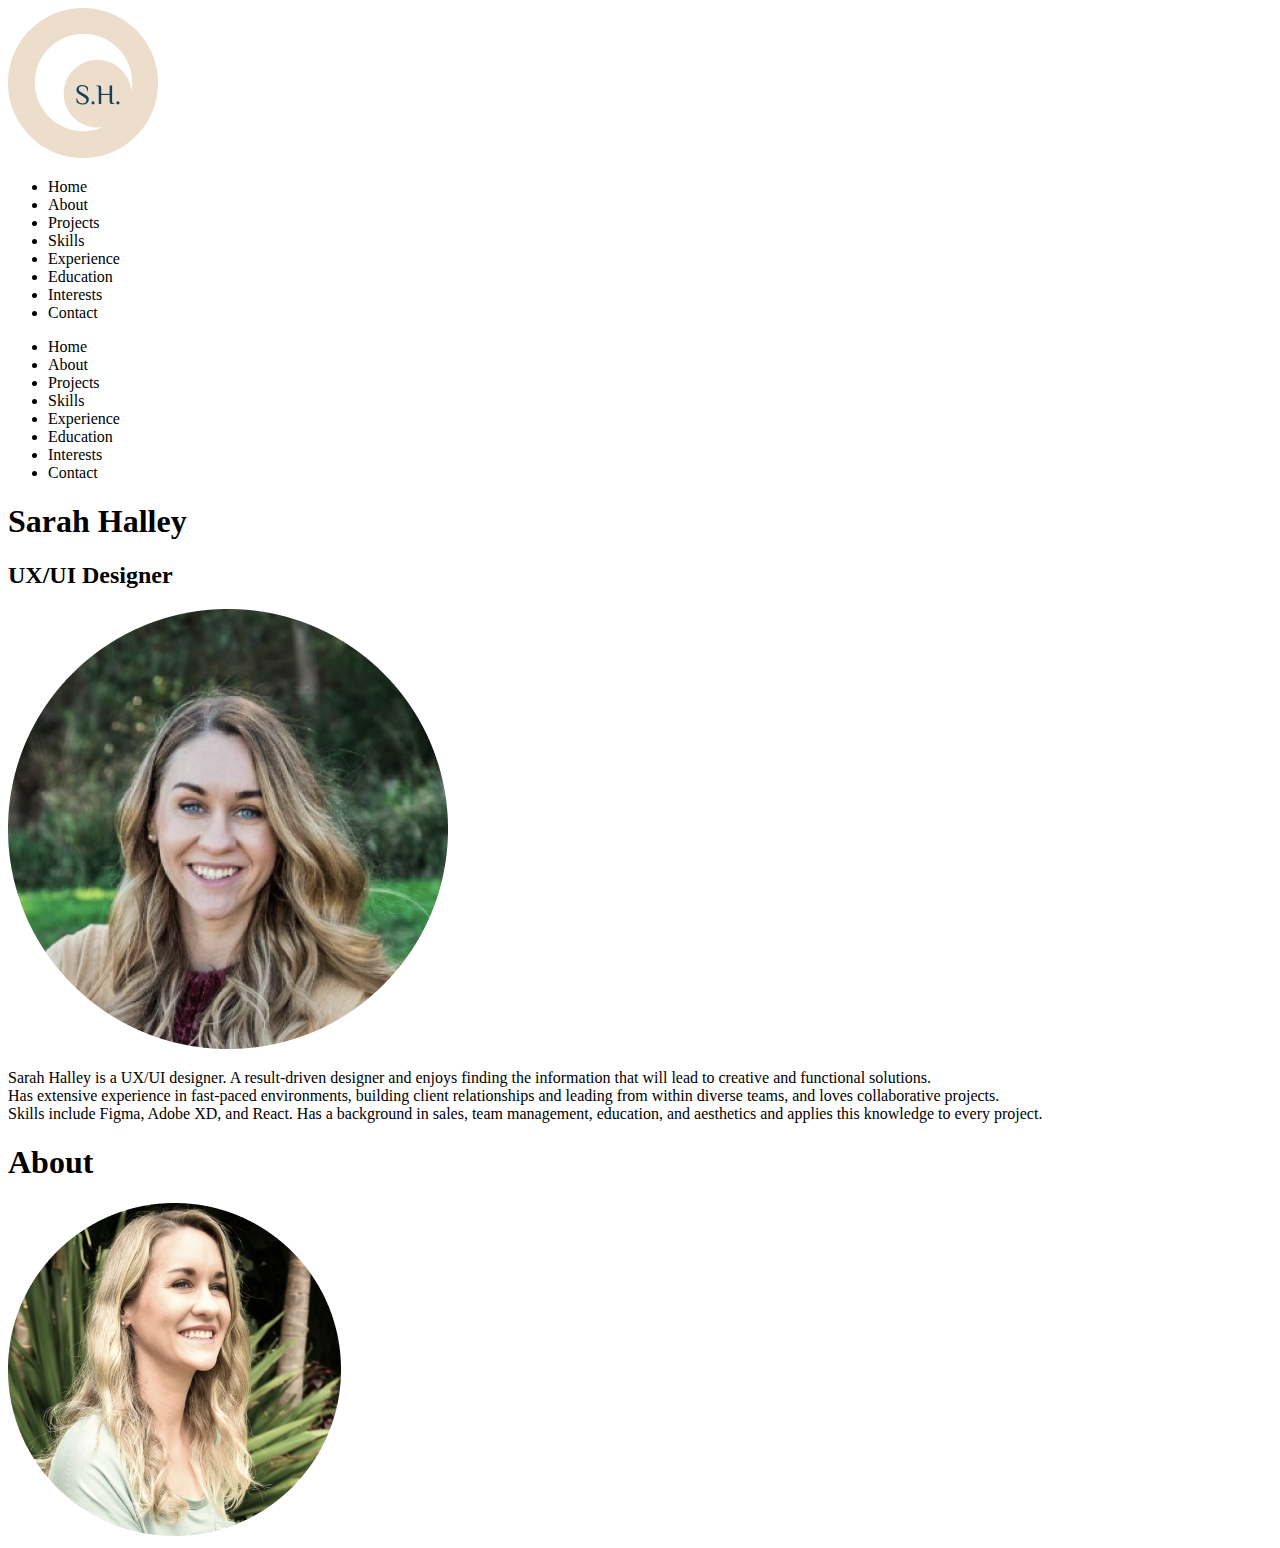
==== index.html @ ee4b70b7 "home page html content and structure" ====
<!DOCTYPE html>
<html lang="en">
  <head>
    <meta charset="UTF-8" />
    <meta http-equiv="X-UA-Compatible" content="IE=edge" />
    <meta name="viewport" content="width=device-width, initial-scale=1.0" />
    <title>Sarah Halley UX/UI Designer</title>
  </head>
  <body>
    <nav class="topNav block">
      <img src="img/Logo.png" />
      <ul class="topNavList">
        <li class="topNavItem">Home</li>
        <li class="topNavItem">About</li>
        <li class="topNavItem">Projects</li>
        <li class="topNavItem">Skills</li>
        <li class="topNavItem">Experience</li>
        <li class="topNavItem">Education</li>
        <li class="topNavItem">Interests</li>
        <li class="topNavItem">Contact</li>
      </ul>
    </nav>
    <nav class="sideNav block">
      <ul class="sideNavList">
        <li class="sideNavItem">Home</li>
        <li class="sideNavItem">About</li>
        <li class="sideNavItem">Projects</li>
        <li class="sideNavItem">Skills</li>
        <li class="sideNavItem">Experience</li>
        <li class="sideNavItem">Education</li>
        <li class="sideNavItem">Interests</li>
        <li class="sideNavItem">Contact</li>
      </ul>
      <section class="archBox block homeBox">
        <h1>Sarah Halley</h1>
        <h2>UX/UI Designer</h2>
        <img src="img/IMG_4384_edited 1.png" class="profileImg img1" />
      </section>
      <section class="archBox block aboutBox">
        <p>
          Sarah Halley is a UX/UI designer. A result-driven designer and enjoys
          finding the information that will lead to creative and functional
          solutions. <br />
          Has extensive experience in fast-paced environments, building client
          relationships and leading from within diverse teams, and loves
          collaborative projects. <br />
          Skills include Figma, Adobe XD, and React. Has a background in sales,
          team management, education, and aesthetics and applies this knowledge
          to every project.
        </p>
        <h1>About</h1>
        <img src="img/IMG_3276_edited 1.png" class="profileImg img2" />
      </section>
    </nav>
  </body>
</html>
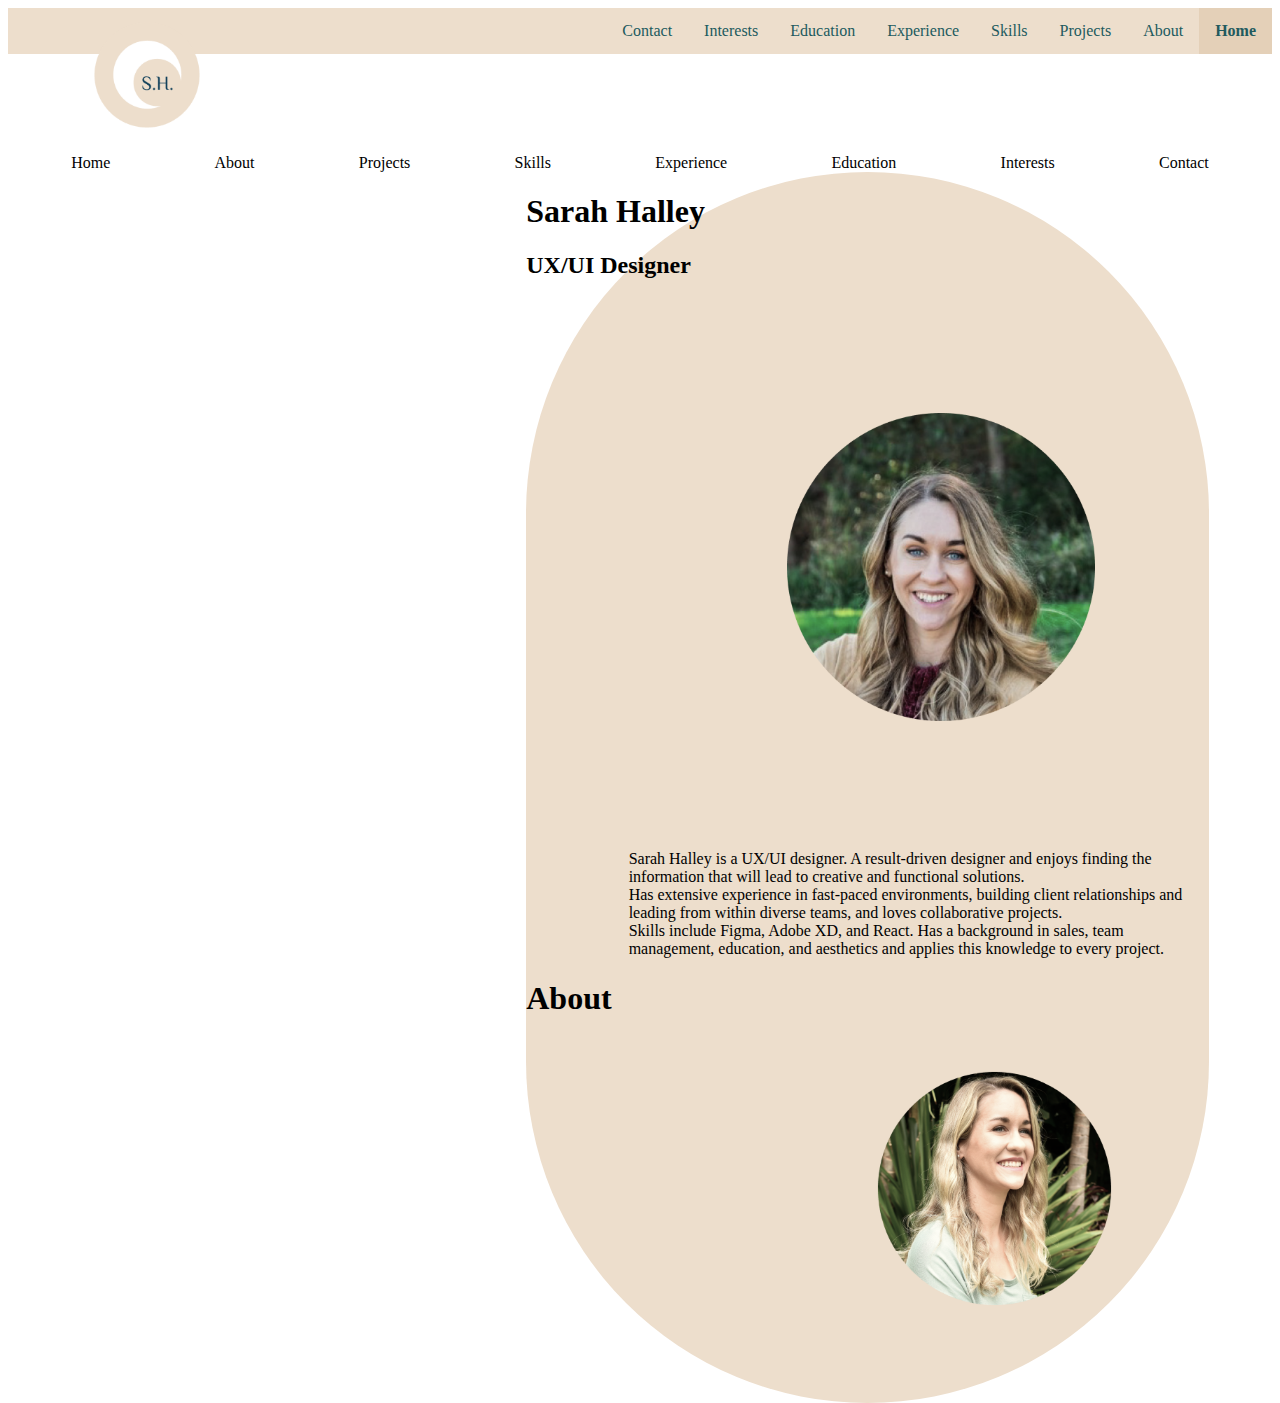
==== commit d0a82f3c: "top nav side nav text boxes css" ====
--- a/index.html
+++ b/index.html
@@ -5,39 +5,39 @@
     <meta http-equiv="X-UA-Compatible" content="IE=edge" />
     <meta name="viewport" content="width=device-width, initial-scale=1.0" />
     <title>Sarah Halley UX/UI Designer</title>
+    <link rel="stylesheet" href="styles/style.css" />
   </head>
   <body>
-    <nav class="topNav block">
-      <img src="img/Logo.png" />
-      <ul class="topNavList">
-        <li class="topNavItem">Home</li>
-        <li class="topNavItem">About</li>
-        <li class="topNavItem">Projects</li>
-        <li class="topNavItem">Skills</li>
-        <li class="topNavItem">Experience</li>
-        <li class="topNavItem">Education</li>
-        <li class="topNavItem">Interests</li>
-        <li class="topNavItem">Contact</li>
-      </ul>
-    </nav>
-    <nav class="sideNav block">
-      <ul class="sideNavList">
-        <li class="sideNavItem">Home</li>
-        <li class="sideNavItem">About</li>
-        <li class="sideNavItem">Projects</li>
-        <li class="sideNavItem">Skills</li>
-        <li class="sideNavItem">Experience</li>
-        <li class="sideNavItem">Education</li>
-        <li class="sideNavItem">Interests</li>
-        <li class="sideNavItem">Contact</li>
-      </ul>
+    <img class="logo" src="img/Logo.png" />
+    <div class="topNav block sticky">
+      <a class="active">Home</a>
+      <a>About</a>
+      <a>Projects</a>
+      <a>Skills</a>
+      <a>Experience</a>
+      <a>Education</a>
+      <a>Interests</a>
+      <a>Contact</a>
+    </div>
+    <div class="container">
+      <div class="sideNav sticky">
+        <a class="active">Home</a>
+        <a>About</a>
+        <a>Projects</a>
+        <a>Skills</a>
+        <a>Experience</a>
+        <a>Education</a>
+        <a>Interests</a>
+        <a>Contact</a>
+      </div>
       <section class="archBox block homeBox">
         <h1>Sarah Halley</h1>
         <h2>UX/UI Designer</h2>
         <img src="img/IMG_4384_edited 1.png" class="profileImg img1" />
       </section>
+      <br />
       <section class="archBox block aboutBox">
-        <p>
+        <p class="aboutText">
           Sarah Halley is a UX/UI designer. A result-driven designer and enjoys
           finding the information that will lead to creative and functional
           solutions. <br />
@@ -48,9 +48,9 @@
           team management, education, and aesthetics and applies this knowledge
           to every project.
         </p>
+        <img src="img/IMG_3276_edited 1.png" class="profileImg img2" />
         <h1>About</h1>
-        <img src="img/IMG_3276_edited 1.png" class="profileImg img2" />
       </section>
-    </nav>
+    </div>
   </body>
 </html>
--- a/styles/style.css
+++ b/styles/style.css
@@ -0,0 +1,78 @@
+:root {
+  --primary-color: #eddecc;
+  --secondary-color: #215a5e;
+  --primary-color-active: #e4d0b8;
+  --secondary-color-active: #12415b;
+  --white: rgb(245, 245, 245);
+  --black: rgb(35, 35, 35);
+}
+.logo {
+  position: absolute;
+  top: 0px;
+  scale: 70%;
+}
+.container {
+  margin-left: 5%;
+  margin-right: 5%;
+  margin-top: 100px;
+}
+.block {
+  background-color: var(--primary-color);
+}
+
+.archBox {
+  width: 60%;
+  align-items: flex-end;
+  float: right;
+}
+.homeBox {
+  border-radius: 700px 700px 0px 0px;
+}
+.aboutBox {
+  border-radius: 0px 0px 700px 700px;
+}
+.logo {
+  margin-left: 5%;
+}
+.topNav {
+  background-color: var(--primary-color);
+  overflow: hidden;
+}
+.topNav a {
+  float: right;
+  color: var(--secondary-color);
+  text-align: center;
+  padding: 14px 16px;
+  text-decoration: none;
+  font-size: 16px;
+  display: flex;
+  justify-content: space-between;
+}
+.topNav a:hover {
+  background-color: var(--white);
+  color: var(--secondary-color-active);
+}
+.topNav a.active {
+  background-color: var(--primary-color-active);
+  color: var(--secondary-color);
+  font-weight: 600;
+}
+
+.sideNav {
+  display: flex;
+  justify-content: space-between;
+}
+.aboutText {
+  margin-left: 15%;
+  margin-right: 0.5%;
+}
+.img1 {
+  float: right;
+  margin: 7%;
+  scale: 70%;
+}
+.img2 {
+  float: right;
+  margin: 7%;
+  scale: 70%;
+}
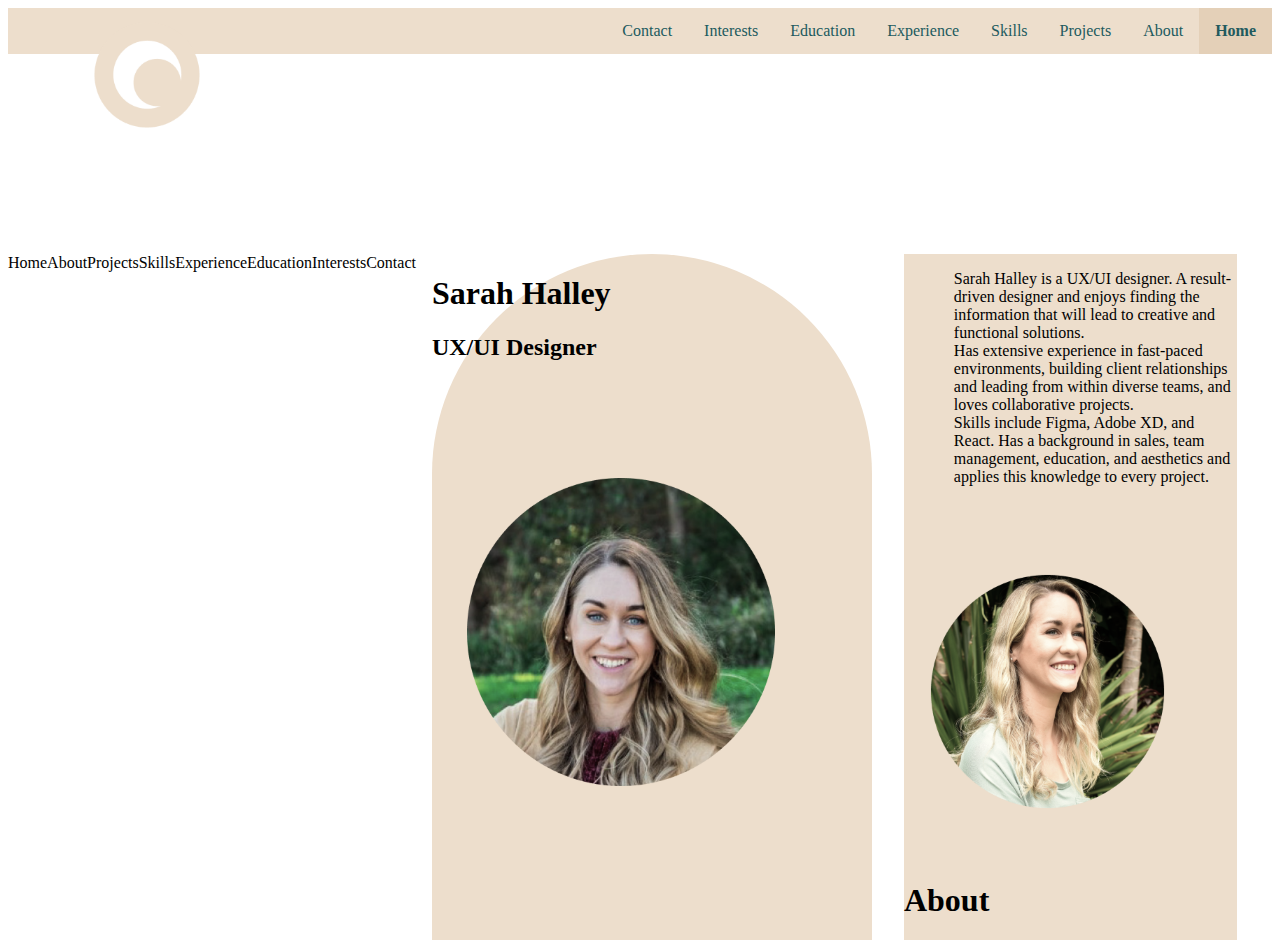
==== commit 75256ce7: "update file names" ====
--- a/index.html
+++ b/index.html
@@ -5,10 +5,10 @@
     <meta http-equiv="X-UA-Compatible" content="IE=edge" />
     <meta name="viewport" content="width=device-width, initial-scale=1.0" />
     <title>Sarah Halley UX/UI Designer</title>
-    <link rel="stylesheet" href="styles/style.css" />
+    <link rel="stylesheet" href="css/styles.css" />
   </head>
   <body>
-    <img class="logo" src="img/Logo.png" />
+    <img class="logo" src="images/Logo no text.png" />
     <div class="topNav block sticky">
       <a class="active">Home</a>
       <a>About</a>
@@ -19,7 +19,7 @@
       <a>Interests</a>
       <a>Contact</a>
     </div>
-    <div class="container">
+    <div class="containerGrid">
       <div class="sideNav sticky">
         <a class="active">Home</a>
         <a>About</a>
@@ -30,13 +30,13 @@
         <a>Interests</a>
         <a>Contact</a>
       </div>
-      <section class="archBox block homeBox">
+      <section class="topArchBox block homeBox">
         <h1>Sarah Halley</h1>
         <h2>UX/UI Designer</h2>
-        <img src="img/IMG_4384_edited 1.png" class="profileImg img1" />
+        <img src="images/IMG_4384_edited 1.png" class="profileImg img1" />
       </section>
       <br />
-      <section class="archBox block aboutBox">
+      <section class="lowArchBox block rightContent articleAbout">
         <p class="aboutText">
           Sarah Halley is a UX/UI designer. A result-driven designer and enjoys
           finding the information that will lead to creative and functional
@@ -48,7 +48,7 @@
           team management, education, and aesthetics and applies this knowledge
           to every project.
         </p>
-        <img src="img/IMG_3276_edited 1.png" class="profileImg img2" />
+        <img src="images/IMG_3276_edited 1.png" class="profileImg img2" />
         <h1>About</h1>
       </section>
     </div>
--- a/css/styles.css
+++ b/css/styles.css
@@ -0,0 +1,79 @@
+:root {
+  --primary-color: #eddecc;
+  --secondary-color: #215a5e;
+  --primary-color-active: #e4d0b8;
+  --secondary-color-active: #12415b;
+  --white: rgb(245, 245, 245);
+  --black: rgb(35, 35, 35);
+}
+.logo {
+  position: absolute;
+  top: 0px;
+  scale: 70%;
+}
+.containerGrid {
+  display: grid;
+  grid-template-columns: repeat(12, 1fr);
+  grid-gap: 1em;
+  margin-top: 200px;
+}
+.block {
+  background-color: var(--primary-color);
+}
+
+.archBox {
+0 0 width: 60%;
+  align-items: flex-end;
+  float: right;
+}
+.homeBox {
+  border-radius: 700px 700px 0px 0px;
+}
+.aboutBox {
+  border-radius: 0px 0px 700px 700px;
+}
+.logo {
+  margin-left: 5%;
+}
+.topNav {
+  background-color: var(--primary-color);
+  overflow: hidden;
+}
+.topNav a {
+  float: right;
+  color: var(--secondary-color);
+  text-align: center;
+  padding: 14px 16px;
+  text-decoration: none;
+  font-size: 16px;
+  display: flex;
+  justify-content: space-between;
+}
+.topNav a:hover {
+  background-color: var(--white);
+  color: var(--secondary-color-active);
+}
+.topNav a.active {
+  background-color: var(--primary-color-active);
+  color: var(--secondary-color);
+  font-weight: 600;
+}
+
+.sideNav {
+  display: flex;
+  justify-content: space-between;
+}
+.aboutText {
+  margin-left: 15%;
+  margin-right: 0.5%;
+}
+.img1 {
+  float: right;
+  margin: 7%;
+  scale: 70%;
+}
+.img2 {
+  float: right;
+  margin: 7%;
+  scale: 70%;
+}
